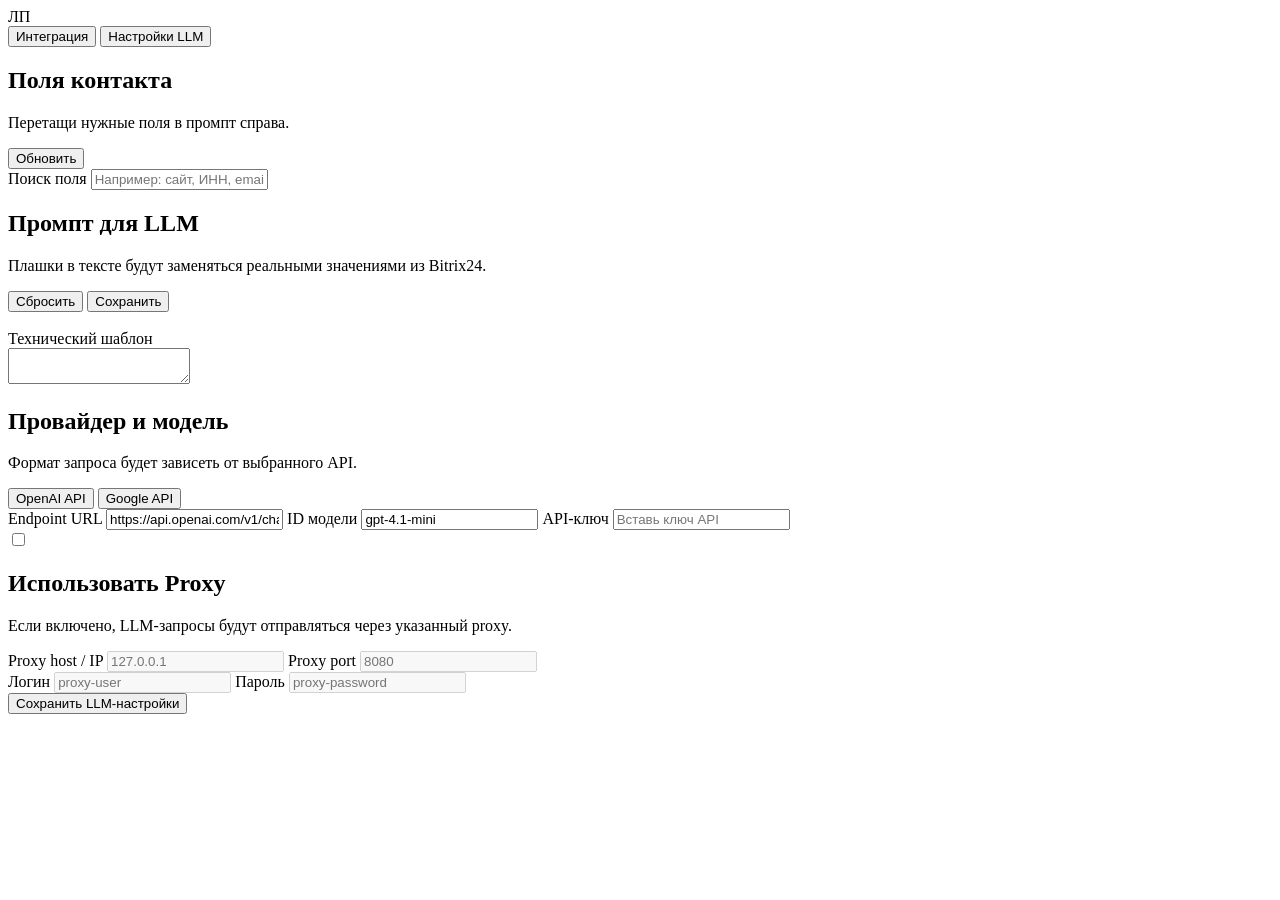
==== src/main/resources/static/index.html @ 5e906a1c "leadprosvet_bitrix_rest_diagnostics_patch" ====
<!doctype html>
<html lang="ru">
<head>
    <meta charset="UTF-8">
    <meta name="viewport" content="width=device-width, initial-scale=1.0">
    <title>ЛидПросвет</title>
    <link rel="stylesheet" href="/css/app.css">
</head>
<body>
<div class="app-shell">
    <header class="topbar">
        <div class="brand">
            <div class="logo-wrap">
                <img class="logo-img" src="/logoHorizontal.png" alt="ЛидПросвет" onerror="this.style.display='none'; this.nextElementSibling.style.display='grid';">
                <div class="logo-fallback" style="display:none;">ЛП</div>
            </div>
        </div>
    </header>

    <main class="workspace">
        <section class="tabs-card">
            <div class="tabs">
                <button class="tab-button active" data-tab="integration" type="button">Интеграция</button>
                <button class="tab-button" data-tab="llm" type="button">Настройки LLM</button>
            </div>

            <div class="tab-panel active" id="tab-integration">
                <div class="integration-grid">
                    <aside class="fields-panel">
                        <div class="panel-heading compact-heading">
                            <div>
                                <h2>Поля контакта</h2>
                                <p>Перетащи нужные поля в промпт справа.</p>
                            </div>
                            <button class="small-button" id="reloadFieldsBtn" type="button">Обновить</button>
                        </div>

                        <label class="search-box">
                            <span>Поиск поля</span>
                            <input id="fieldSearch" type="text" placeholder="Например: сайт, ИНН, email">
                        </label>

                        <div class="field-list" id="fieldList" aria-label="Доступные поля контакта"></div>
                    </aside>

                    <section class="prompt-panel">
                        <div class="panel-heading prompt-heading compact-heading">
                            <div>
                                <h2>Промпт для LLM</h2>
                                <p>Плашки в тексте будут заменяться реальными значениями из Bitrix24.</p>
                            </div>
                            <div class="prompt-actions">
                                <button class="small-button" id="resetPromptBtn" type="button">Сбросить</button>
                                <button class="primary-button" id="saveIntegrationBtn" type="button">Сохранить</button>
                            </div>
                        </div>

                        <div class="prompt-editor" id="promptEditor" contenteditable="true" spellcheck="true"></div>

                        <div class="template-preview">
                            <div class="preview-title">Технический шаблон</div>
                            <textarea id="serializedPrompt" readonly></textarea>
                        </div>
                    </section>
                </div>
            </div>

            <div class="tab-panel" id="tab-llm">
                <div class="llm-grid">
                    <section class="settings-panel">
                        <div class="panel-heading compact-heading">
                            <div>
                                <h2>Провайдер и модель</h2>
                                <p>Формат запроса будет зависеть от выбранного API.</p>
                            </div>
                        </div>

                        <div class="provider-switch" role="group" aria-label="Провайдер LLM">
                            <button class="provider-button active" data-provider="openai" type="button">OpenAI API</button>
                            <button class="provider-button" data-provider="google" type="button">Google API</button>
                        </div>

                        <div class="form-grid single">
                            <label class="form-field">
                                <span>Endpoint URL</span>
                                <input id="endpointUrl" type="text" value="https://api.openai.com/v1/chat/completions">
                            </label>
                            <label class="form-field">
                                <span>ID модели</span>
                                <input id="modelId" type="text" value="gpt-4.1-mini">
                            </label>
                            <label class="form-field">
                                <span>API-ключ</span>
                                <input id="apiKey" type="password" placeholder="Вставь ключ API">
                            </label>
                        </div>
                    </section>

                    <section class="settings-panel proxy-panel">
                        <div class="proxy-title-row">
                            <label class="switch">
                                <input id="useProxy" type="checkbox">
                                <span class="slider"></span>
                            </label>
                            <div>
                                <h2>Использовать Proxy</h2>
                                <p>Если включено, LLM-запросы будут отправляться через указанный proxy.</p>
                            </div>
                        </div>

                        <div class="proxy-fields disabled" id="proxyFields">
                            <div class="form-row">
                                <label class="form-field">
                                    <span>Proxy host / IP</span>
                                    <input id="proxyHost" type="text" placeholder="127.0.0.1" disabled>
                                </label>
                                <label class="form-field proxy-port-field">
                                    <span>Proxy port</span>
                                    <input id="proxyPort" type="number" placeholder="8080" disabled>
                                </label>
                            </div>
                            <div class="form-row">
                                <label class="form-field">
                                    <span>Логин</span>
                                    <input id="proxyLogin" type="text" placeholder="proxy-user" disabled>
                                </label>
                                <label class="form-field">
                                    <span>Пароль</span>
                                    <input id="proxyPassword" type="password" placeholder="proxy-password" disabled>
                                </label>
                            </div>
                        </div>

                        <div class="save-row">
                            <button class="primary-button" id="saveLlmBtn" type="button">Сохранить LLM-настройки</button>
                        </div>
                    </section>
                </div>
            </div>
        </section>
    </main>
</div>

<div class="drag-clone" id="dragClone" aria-hidden="true"></div>
<div class="toast" id="toast"></div>
<script src="/js/app.js"></script>
</body>
</html>
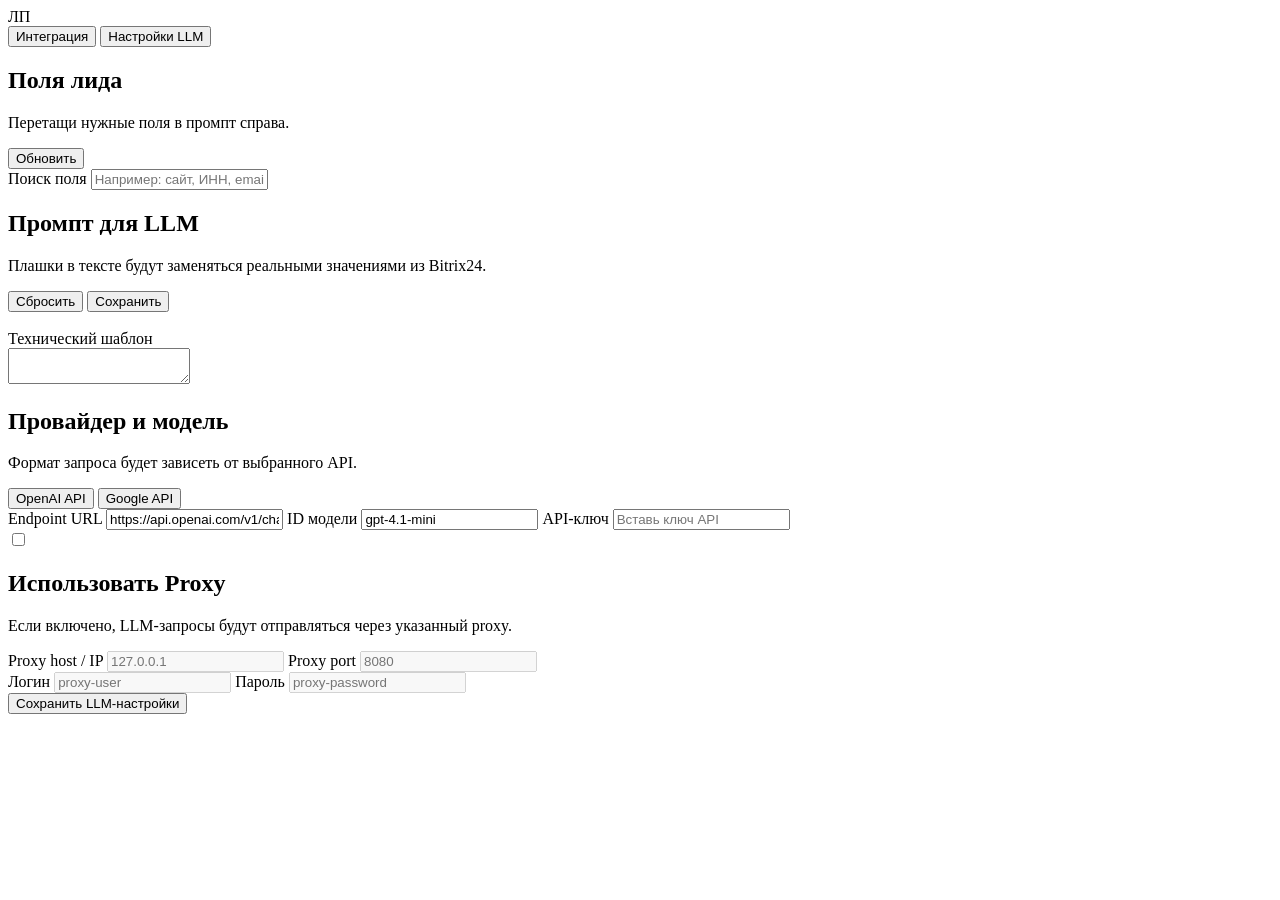
==== commit f57314bd: "leadprosvet_lead_entity_patch" ====
--- a/src/main/resources/static/index.html
+++ b/src/main/resources/static/index.html
@@ -29,7 +29,7 @@
                     <aside class="fields-panel">
                         <div class="panel-heading compact-heading">
                             <div>
-                                <h2>Поля контакта</h2>
+                                <h2>Поля лида</h2>
                                 <p>Перетащи нужные поля в промпт справа.</p>
                             </div>
                             <button class="small-button" id="reloadFieldsBtn" type="button">Обновить</button>
@@ -40,7 +40,7 @@
                             <input id="fieldSearch" type="text" placeholder="Например: сайт, ИНН, email">
                         </label>
 
-                        <div class="field-list" id="fieldList" aria-label="Доступные поля контакта"></div>
+                        <div class="field-list" id="fieldList" aria-label="Доступные поля лида"></div>
                     </aside>
 
                     <section class="prompt-panel">
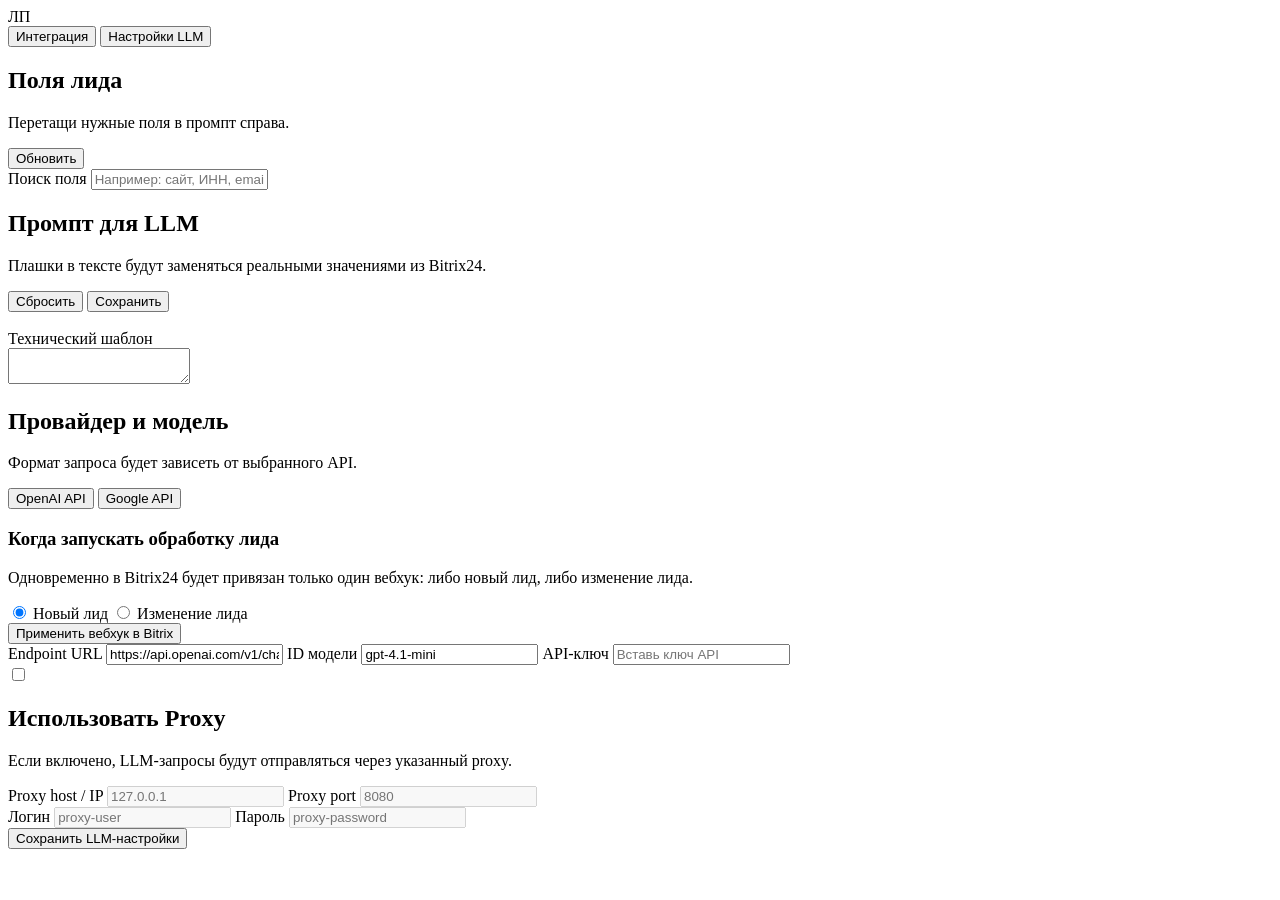
==== commit 74cdd678: "leadprosvet_queue_worker_patch" ====
--- a/src/main/resources/static/index.html
+++ b/src/main/resources/static/index.html
@@ -80,6 +80,24 @@
                             <button class="provider-button" data-provider="google" type="button">Google API</button>
                         </div>
 
+                        <div class="trigger-mode-card">
+                            <div>
+                                <h3>Когда запускать обработку лида</h3>
+                                <p>Одновременно в Bitrix24 будет привязан только один вебхук: либо новый лид, либо изменение лида.</p>
+                            </div>
+                            <div class="trigger-mode-options" role="radiogroup" aria-label="Событие запуска обработки лида">
+                                <label class="trigger-option">
+                                    <input type="radio" name="leadTriggerEvent" value="ONCRMLEADADD" checked>
+                                    <span>Новый лид</span>
+                                </label>
+                                <label class="trigger-option">
+                                    <input type="radio" name="leadTriggerEvent" value="ONCRMLEADUPDATE">
+                                    <span>Изменение лида</span>
+                                </label>
+                            </div>
+                            <button class="small-button" id="applyWebhookModeBtn" type="button">Применить вебхук в Bitrix</button>
+                        </div>
+
                         <div class="form-grid single">
                             <label class="form-field">
                                 <span>Endpoint URL</span>
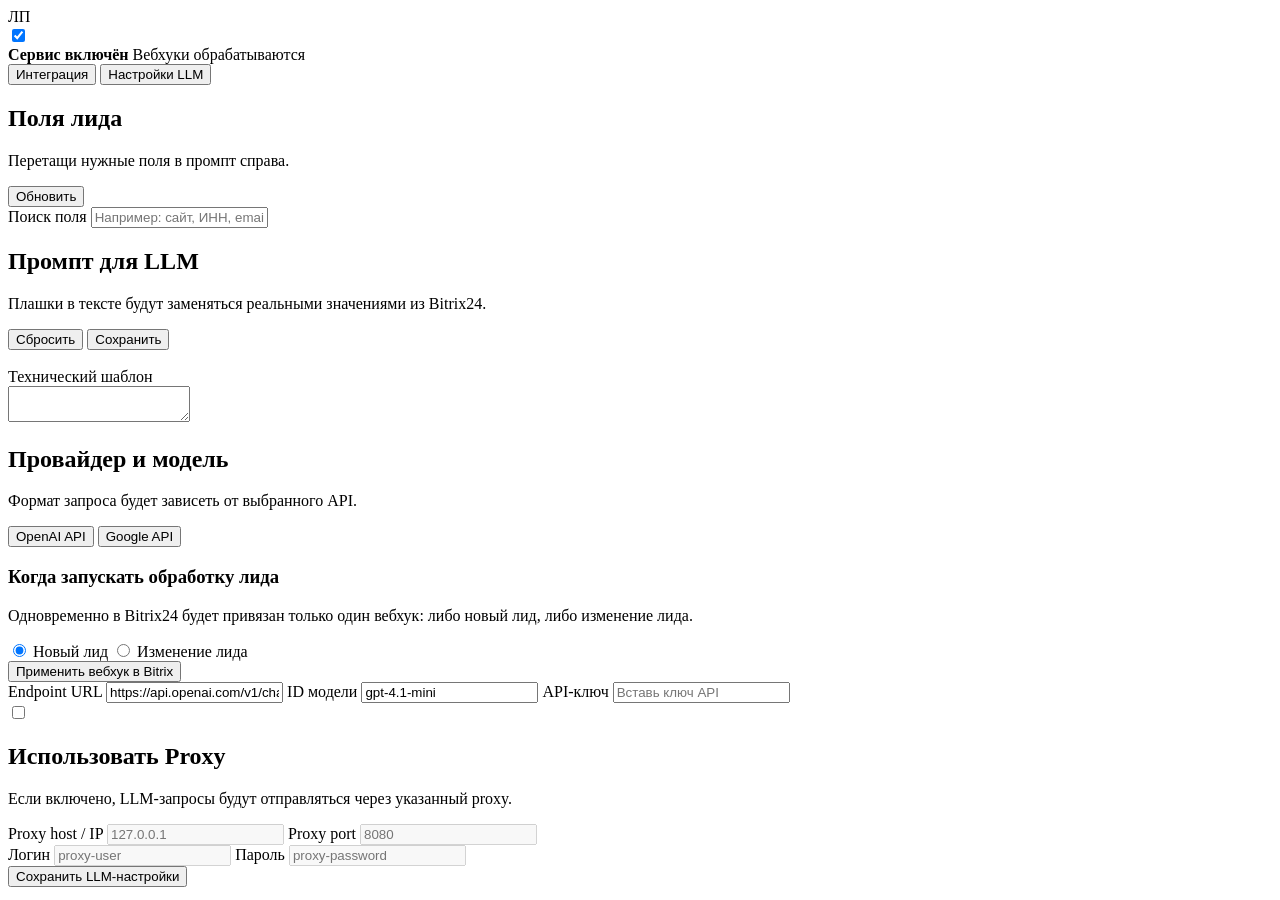
==== commit a049c61a: "leadprosvet_service_toggle_patch" ====
--- a/src/main/resources/static/index.html
+++ b/src/main/resources/static/index.html
@@ -13,6 +13,17 @@
             <div class="logo-wrap">
                 <img class="logo-img" src="/logoHorizontal.png" alt="ЛидПросвет" onerror="this.style.display='none'; this.nextElementSibling.style.display='grid';">
                 <div class="logo-fallback" style="display:none;">ЛП</div>
+            </div>
+        </div>
+
+        <div class="service-toggle-card" id="serviceToggleCard" title="Включает или приостанавливает обработку входящих вебхуков">
+            <label class="switch service-switch" aria-label="Включить или выключить сервис">
+                <input id="serviceEnabled" type="checkbox" checked>
+                <span class="slider"></span>
+            </label>
+            <div class="service-toggle-text">
+                <strong id="serviceToggleTitle">Сервис включён</strong>
+                <span id="serviceToggleHint">Вебхуки обрабатываются</span>
             </div>
         </div>
     </header>
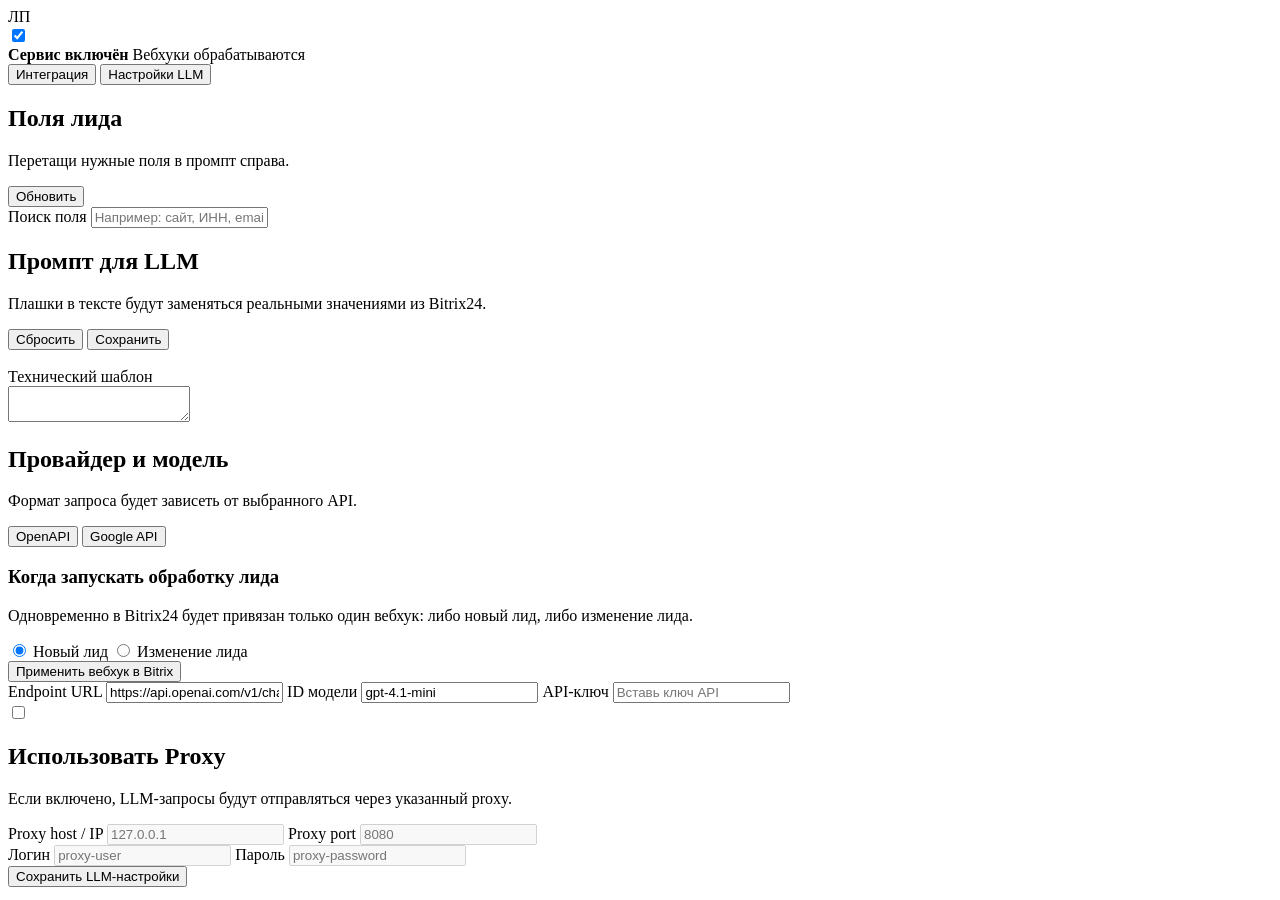
==== commit abef963a: "leadprosvet_provider_profiles_patch" ====
--- a/src/main/resources/static/index.html
+++ b/src/main/resources/static/index.html
@@ -87,7 +87,7 @@
                         </div>
 
                         <div class="provider-switch" role="group" aria-label="Провайдер LLM">
-                            <button class="provider-button active" data-provider="openai" type="button">OpenAI API</button>
+                            <button class="provider-button active" data-provider="openai" type="button">OpenAPI</button>
                             <button class="provider-button" data-provider="google" type="button">Google API</button>
                         </div>
 
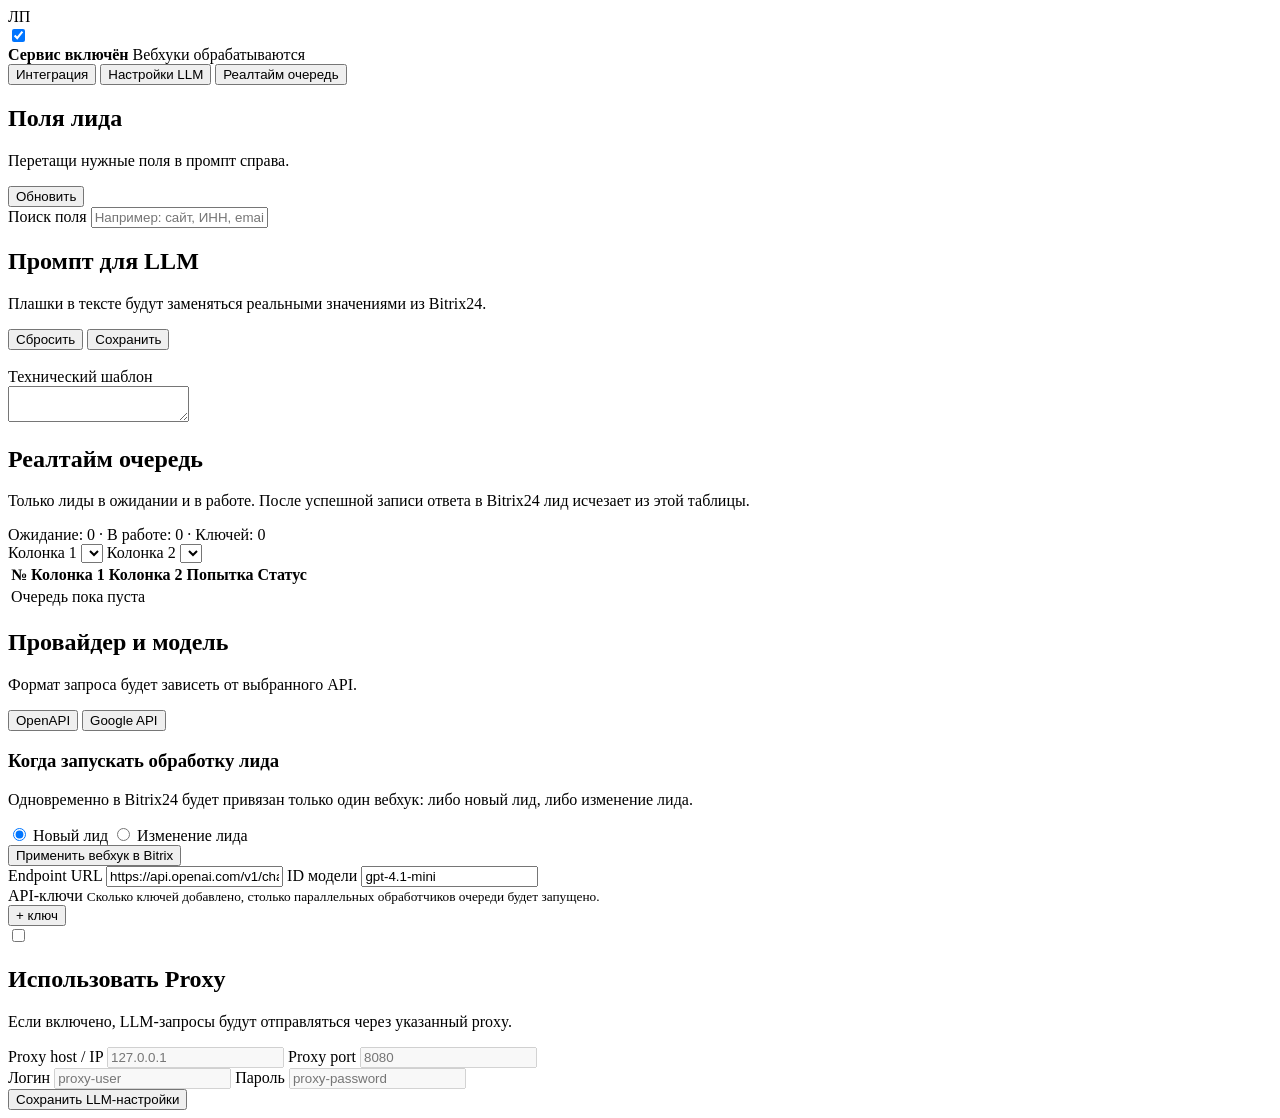
==== commit 51448666: "Add parallel LLM queue workers" ====
--- a/src/main/resources/static/index.html
+++ b/src/main/resources/static/index.html
@@ -33,6 +33,7 @@
             <div class="tabs">
                 <button class="tab-button active" data-tab="integration" type="button">Интеграция</button>
                 <button class="tab-button" data-tab="llm" type="button">Настройки LLM</button>
+                <button class="tab-button" data-tab="queue" type="button">Реалтайм очередь</button>
             </div>
 
             <div class="tab-panel active" id="tab-integration">
@@ -74,6 +75,49 @@
                         </div>
                     </section>
                 </div>
+            </div>
+
+
+            <div class="tab-panel" id="tab-queue">
+                <section class="queue-panel">
+                    <div class="panel-heading compact-heading queue-heading">
+                        <div>
+                            <h2>Реалтайм очередь</h2>
+                            <p>Только лиды в ожидании и в работе. После успешной записи ответа в Bitrix24 лид исчезает из этой таблицы.</p>
+                        </div>
+                        <div class="queue-stats" id="queueStats">Ожидание: 0 · В работе: 0 · Ключей: 0</div>
+                    </div>
+
+                    <div class="queue-controls">
+                        <label class="form-field">
+                            <span>Колонка 1</span>
+                            <select id="queueFieldOne"></select>
+                        </label>
+                        <label class="form-field">
+                            <span>Колонка 2</span>
+                            <select id="queueFieldTwo"></select>
+                        </label>
+                    </div>
+
+                    <div class="queue-table-wrap">
+                        <table class="queue-table">
+                            <thead>
+                            <tr>
+                                <th class="queue-num-col">№</th>
+                                <th id="queueFieldOneTitle">Колонка 1</th>
+                                <th id="queueFieldTwoTitle">Колонка 2</th>
+                                <th class="queue-attempt-col">Попытка</th>
+                                <th class="queue-status-col">Статус</th>
+                            </tr>
+                            </thead>
+                            <tbody id="queueTableBody">
+                            <tr>
+                                <td colspan="5" class="queue-empty">Очередь пока пуста</td>
+                            </tr>
+                            </tbody>
+                        </table>
+                    </div>
+                </section>
             </div>
 
             <div class="tab-panel" id="tab-llm">
@@ -118,10 +162,16 @@
                                 <span>ID модели</span>
                                 <input id="modelId" type="text" value="gpt-4.1-mini">
                             </label>
-                            <label class="form-field">
-                                <span>API-ключ</span>
-                                <input id="apiKey" type="password" placeholder="Вставь ключ API">
-                            </label>
+                            <div class="api-keys-card">
+                                <div class="api-keys-head">
+                                    <div>
+                                        <span class="api-keys-title">API-ключи</span>
+                                        <small>Сколько ключей добавлено, столько параллельных обработчиков очереди будет запущено.</small>
+                                    </div>
+                                    <button class="small-button" id="addApiKeyBtn" type="button">+ ключ</button>
+                                </div>
+                                <div class="api-key-list" id="apiKeyList"></div>
+                            </div>
                         </div>
                     </section>
 
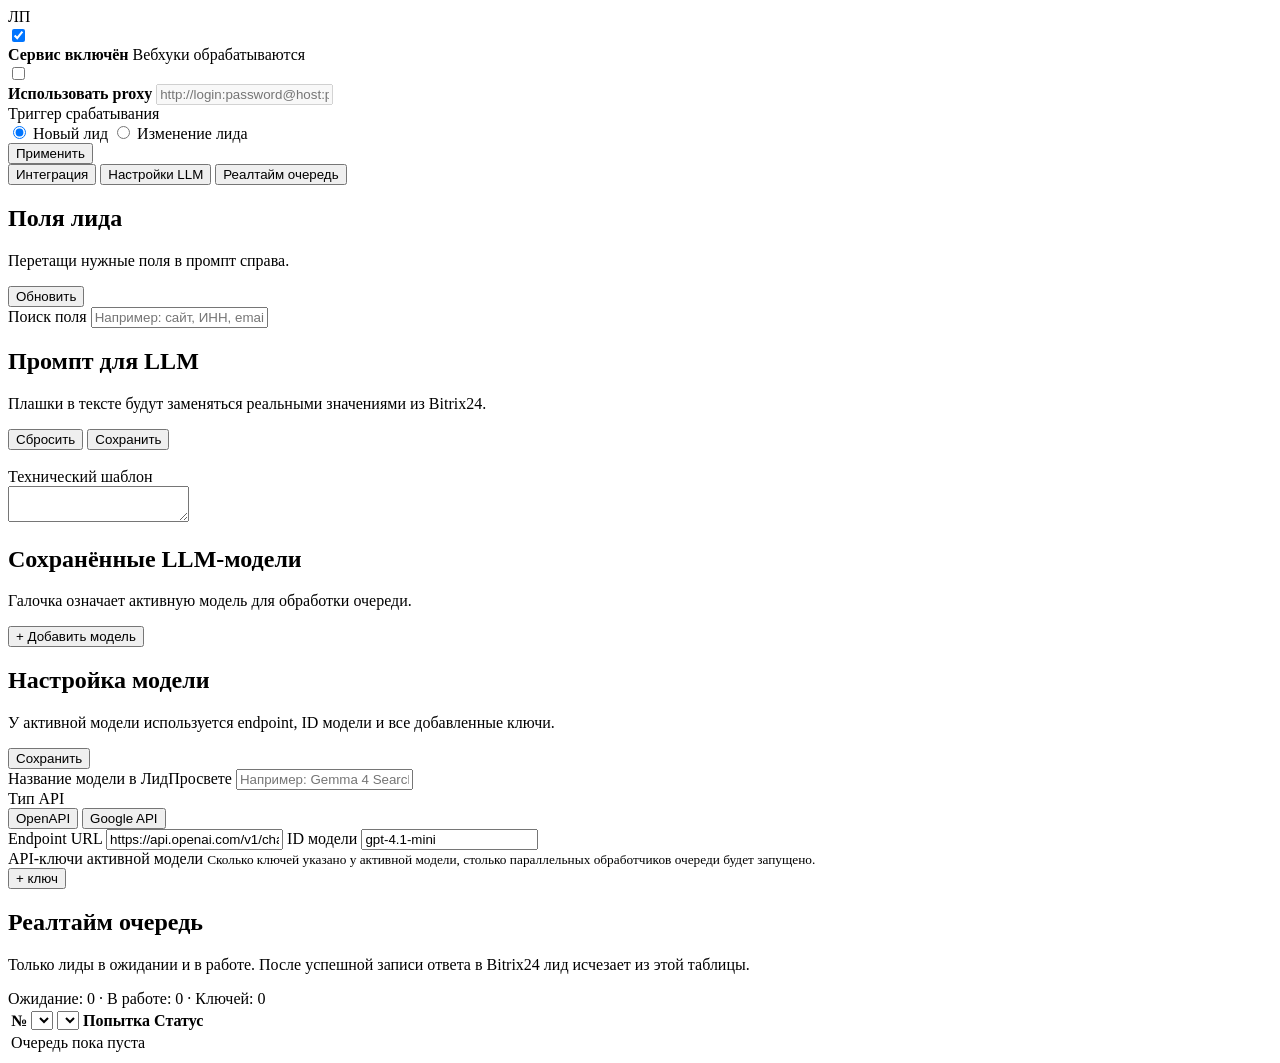
==== commit 230309d4: "Reformat LLM settings UI" ====
--- a/src/main/resources/static/index.html
+++ b/src/main/resources/static/index.html
@@ -26,6 +26,32 @@
                 <span id="serviceToggleHint">Вебхуки обрабатываются</span>
             </div>
         </div>
+
+        <div class="header-proxy-card" id="proxyHeaderCard" title="Общий proxy для всех LLM-запросов">
+            <label class="switch compact-switch" aria-label="Использовать proxy">
+                <input id="useProxy" type="checkbox">
+                <span class="slider"></span>
+            </label>
+            <div class="header-proxy-body">
+                <strong>Использовать proxy</strong>
+                <input id="proxyUrl" type="text" placeholder="http://login:password@host:port" disabled>
+            </div>
+        </div>
+
+        <div class="header-trigger-card" title="Событие Bitrix24, которое ставит лид в очередь">
+            <div class="header-trigger-title">Триггер срабатывания</div>
+            <div class="header-trigger-options" role="radiogroup" aria-label="Событие запуска обработки лида">
+                <label class="trigger-option compact">
+                    <input type="radio" name="leadTriggerEvent" value="ONCRMLEADADD" checked>
+                    <span>Новый лид</span>
+                </label>
+                <label class="trigger-option compact">
+                    <input type="radio" name="leadTriggerEvent" value="ONCRMLEADUPDATE">
+                    <span>Изменение лида</span>
+                </label>
+            </div>
+            <button class="small-button trigger-apply-btn" id="applyWebhookModeBtn" type="button">Применить</button>
+        </div>
     </header>
 
     <main class="workspace">
@@ -77,6 +103,67 @@
                 </div>
             </div>
 
+            <div class="tab-panel" id="tab-llm">
+                <div class="llm-model-grid">
+                    <aside class="llm-model-list-panel">
+                        <div class="panel-heading compact-heading">
+                            <div>
+                                <h2>Сохранённые LLM-модели</h2>
+                                <p>Галочка означает активную модель для обработки очереди.</p>
+                            </div>
+                        </div>
+                        <div class="llm-model-list" id="llmModelList"></div>
+                        <button class="primary-button add-model-button" id="addLlmModelBtn" type="button">+ Добавить модель</button>
+                    </aside>
+
+                    <section class="llm-model-editor-panel">
+                        <div class="panel-heading compact-heading">
+                            <div>
+                                <h2 id="llmEditorTitle">Настройка модели</h2>
+                                <p>У активной модели используется endpoint, ID модели и все добавленные ключи.</p>
+                            </div>
+                            <button class="primary-button" id="saveLlmBtn" type="button">Сохранить</button>
+                        </div>
+
+                        <div class="llm-editor-scroll">
+                            <label class="form-field">
+                                <span>Название модели в ЛидПросвете</span>
+                                <input id="llmProfileName" type="text" placeholder="Например: Gemma 4 Search #1">
+                            </label>
+
+                            <div class="llm-provider-row">
+                                <span class="form-label">Тип API</span>
+                                <div class="provider-switch" role="group" aria-label="Провайдер LLM">
+                                    <button class="provider-button active" data-provider="openai" type="button">OpenAPI</button>
+                                    <button class="provider-button" data-provider="google" type="button">Google API</button>
+                                </div>
+                            </div>
+
+                            <div class="form-grid single compact-form-grid">
+                                <label class="form-field">
+                                    <span>Endpoint URL</span>
+                                    <input id="endpointUrl" type="text" value="https://api.openai.com/v1/chat/completions">
+                                </label>
+                                <label class="form-field">
+                                    <span>ID модели</span>
+                                    <input id="modelId" type="text" value="gpt-4.1-mini">
+                                </label>
+                            </div>
+
+                            <div class="api-keys-card model-keys-card">
+                                <div class="api-keys-head">
+                                    <div>
+                                        <span class="api-keys-title">API-ключи активной модели</span>
+                                        <small>Сколько ключей указано у активной модели, столько параллельных обработчиков очереди будет запущено.</small>
+                                    </div>
+                                    <button class="small-button" id="addApiKeyBtn" type="button">+ ключ</button>
+                                </div>
+                                <div class="api-key-list" id="apiKeyList"></div>
+                            </div>
+                        </div>
+                    </section>
+                </div>
+            </div>
 
             <div class="tab-panel" id="tab-queue">
                 <section class="queue-panel">
@@ -88,24 +175,17 @@
                         <div class="queue-stats" id="queueStats">Ожидание: 0 · В работе: 0 · Ключей: 0</div>
                     </div>
 
-                    <div class="queue-controls">
-                        <label class="form-field">
-                            <span>Колонка 1</span>
-                            <select id="queueFieldOne"></select>
-                        </label>
-                        <label class="form-field">
-                            <span>Колонка 2</span>
-                            <select id="queueFieldTwo"></select>
-                        </label>
-                    </div>
-
                     <div class="queue-table-wrap">
                         <table class="queue-table">
                             <thead>
                             <tr>
                                 <th class="queue-num-col">№</th>
-                                <th id="queueFieldOneTitle">Колонка 1</th>
-                                <th id="queueFieldTwoTitle">Колонка 2</th>
+                                <th class="queue-dynamic-head">
+                                    <select id="queueFieldOne" aria-label="Колонка 1"></select>
+                                </th>
+                                <th class="queue-dynamic-head">
+                                    <select id="queueFieldTwo" aria-label="Колонка 2"></select>
+                                </th>
                                 <th class="queue-attempt-col">Попытка</th>
                                 <th class="queue-status-col">Статус</th>
                             </tr>
@@ -119,103 +199,6 @@
                     </div>
                 </section>
             </div>
-
-            <div class="tab-panel" id="tab-llm">
-                <div class="llm-grid">
-                    <section class="settings-panel">
-                        <div class="panel-heading compact-heading">
-                            <div>
-                                <h2>Провайдер и модель</h2>
-                                <p>Формат запроса будет зависеть от выбранного API.</p>
-                            </div>
-                        </div>
-
-                        <div class="provider-switch" role="group" aria-label="Провайдер LLM">
-                            <button class="provider-button active" data-provider="openai" type="button">OpenAPI</button>
-                            <button class="provider-button" data-provider="google" type="button">Google API</button>
-                        </div>
-
-                        <div class="trigger-mode-card">
-                            <div>
-                                <h3>Когда запускать обработку лида</h3>
-                                <p>Одновременно в Bitrix24 будет привязан только один вебхук: либо новый лид, либо изменение лида.</p>
-                            </div>
-                            <div class="trigger-mode-options" role="radiogroup" aria-label="Событие запуска обработки лида">
-                                <label class="trigger-option">
-                                    <input type="radio" name="leadTriggerEvent" value="ONCRMLEADADD" checked>
-                                    <span>Новый лид</span>
-                                </label>
-                                <label class="trigger-option">
-                                    <input type="radio" name="leadTriggerEvent" value="ONCRMLEADUPDATE">
-                                    <span>Изменение лида</span>
-                                </label>
-                            </div>
-                            <button class="small-button" id="applyWebhookModeBtn" type="button">Применить вебхук в Bitrix</button>
-                        </div>
-
-                        <div class="form-grid single">
-                            <label class="form-field">
-                                <span>Endpoint URL</span>
-                                <input id="endpointUrl" type="text" value="https://api.openai.com/v1/chat/completions">
-                            </label>
-                            <label class="form-field">
-                                <span>ID модели</span>
-                                <input id="modelId" type="text" value="gpt-4.1-mini">
-                            </label>
-                            <div class="api-keys-card">
-                                <div class="api-keys-head">
-                                    <div>
-                                        <span class="api-keys-title">API-ключи</span>
-                                        <small>Сколько ключей добавлено, столько параллельных обработчиков очереди будет запущено.</small>
-                                    </div>
-                                    <button class="small-button" id="addApiKeyBtn" type="button">+ ключ</button>
-                                </div>
-                                <div class="api-key-list" id="apiKeyList"></div>
-                            </div>
-                        </div>
-                    </section>
-
-                    <section class="settings-panel proxy-panel">
-                        <div class="proxy-title-row">
-                            <label class="switch">
-                                <input id="useProxy" type="checkbox">
-                                <span class="slider"></span>
-                            </label>
-                            <div>
-                                <h2>Использовать Proxy</h2>
-                                <p>Если включено, LLM-запросы будут отправляться через указанный proxy.</p>
-                            </div>
-                        </div>
-
-                        <div class="proxy-fields disabled" id="proxyFields">
-                            <div class="form-row">
-                                <label class="form-field">
-                                    <span>Proxy host / IP</span>
-                                    <input id="proxyHost" type="text" placeholder="127.0.0.1" disabled>
-                                </label>
-                                <label class="form-field proxy-port-field">
-                                    <span>Proxy port</span>
-                                    <input id="proxyPort" type="number" placeholder="8080" disabled>
-                                </label>
-                            </div>
-                            <div class="form-row">
-                                <label class="form-field">
-                                    <span>Логин</span>
-                                    <input id="proxyLogin" type="text" placeholder="proxy-user" disabled>
-                                </label>
-                                <label class="form-field">
-                                    <span>Пароль</span>
-                                    <input id="proxyPassword" type="password" placeholder="proxy-password" disabled>
-                                </label>
-                            </div>
-                        </div>
-
-                        <div class="save-row">
-                            <button class="primary-button" id="saveLlmBtn" type="button">Сохранить LLM-настройки</button>
-                        </div>
-                    </section>
-                </div>
-            </div>
         </section>
     </main>
 </div>
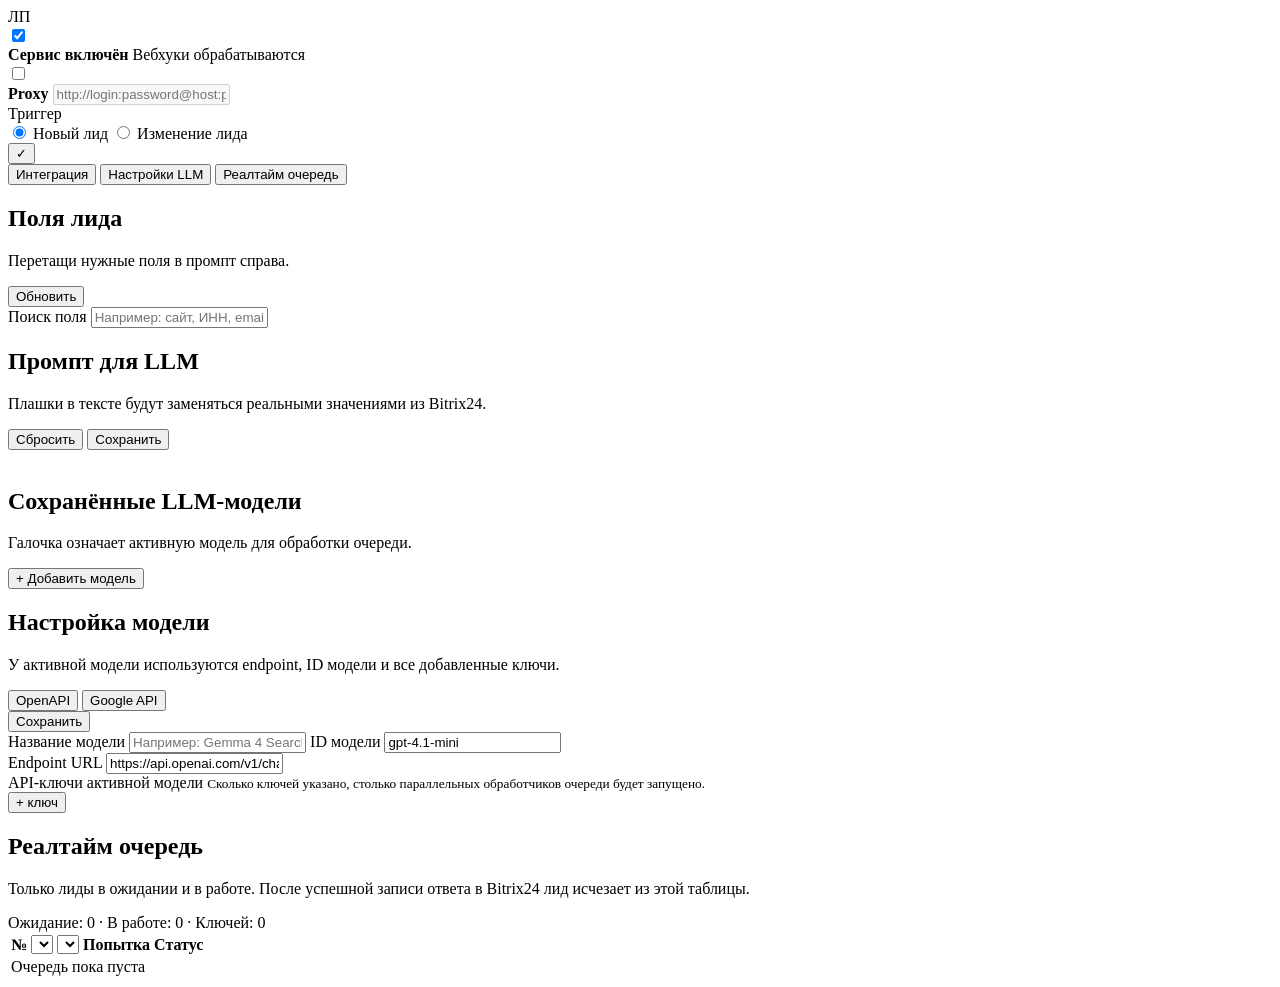
==== commit c9846118: "Polish LLM UI and hydrate queue rows" ====
--- a/src/main/resources/static/index.html
+++ b/src/main/resources/static/index.html
@@ -33,13 +33,13 @@
                 <span class="slider"></span>
             </label>
             <div class="header-proxy-body">
-                <strong>Использовать proxy</strong>
+                <strong>Proxy</strong>
                 <input id="proxyUrl" type="text" placeholder="http://login:password@host:port" disabled>
             </div>
         </div>
 
         <div class="header-trigger-card" title="Событие Bitrix24, которое ставит лид в очередь">
-            <div class="header-trigger-title">Триггер срабатывания</div>
+            <div class="header-trigger-title">Триггер</div>
             <div class="header-trigger-options" role="radiogroup" aria-label="Событие запуска обработки лида">
                 <label class="trigger-option compact">
                     <input type="radio" name="leadTriggerEvent" value="ONCRMLEADADD" checked>
@@ -50,7 +50,7 @@
                     <span>Изменение лида</span>
                 </label>
             </div>
-            <button class="small-button trigger-apply-btn" id="applyWebhookModeBtn" type="button">Применить</button>
+            <button class="small-button trigger-apply-btn" id="applyWebhookModeBtn" type="button" title="Применить вебхук Bitrix24" aria-label="Применить вебхук Bitrix24">✓</button>
         </div>
     </header>
 
@@ -95,10 +95,6 @@
 
                         <div class="prompt-editor" id="promptEditor" contenteditable="true" spellcheck="true"></div>
 
-                        <div class="template-preview">
-                            <div class="preview-title">Технический шаблон</div>
-                            <textarea id="serializedPrompt" readonly></textarea>
-                        </div>
                     </section>
                 </div>
             </div>
@@ -117,32 +113,23 @@
                     </aside>
 
                     <section class="llm-model-editor-panel">
-                        <div class="panel-heading compact-heading">
-                            <div>
+                        <div class="panel-heading compact-heading llm-editor-header">
+                            <div class="llm-editor-header-text">
                                 <h2 id="llmEditorTitle">Настройка модели</h2>
-                                <p>У активной модели используется endpoint, ID модели и все добавленные ключи.</p>
-                            </div>
-                            <button class="primary-button" id="saveLlmBtn" type="button">Сохранить</button>
+                                <p>У активной модели используются endpoint, ID модели и все добавленные ключи.</p>
+                            </div>
+                            <div class="provider-switch compact-provider-switch" role="group" aria-label="Провайдер LLM">
+                                <button class="provider-button active" data-provider="openai" type="button">OpenAPI</button>
+                                <button class="provider-button" data-provider="google" type="button">Google API</button>
+                            </div>
+                            <button class="primary-button save-llm-button" id="saveLlmBtn" type="button">Сохранить</button>
                         </div>
 
                         <div class="llm-editor-scroll">
-                            <label class="form-field">
-                                <span>Название модели в ЛидПросвете</span>
-                                <input id="llmProfileName" type="text" placeholder="Например: Gemma 4 Search #1">
-                            </label>
-
-                            <div class="llm-provider-row">
-                                <span class="form-label">Тип API</span>
-                                <div class="provider-switch" role="group" aria-label="Провайдер LLM">
-                                    <button class="provider-button active" data-provider="openai" type="button">OpenAPI</button>
-                                    <button class="provider-button" data-provider="google" type="button">Google API</button>
-                                </div>
-                            </div>
-
-                            <div class="form-grid single compact-form-grid">
+                            <div class="form-row llm-name-model-row">
                                 <label class="form-field">
-                                    <span>Endpoint URL</span>
-                                    <input id="endpointUrl" type="text" value="https://api.openai.com/v1/chat/completions">
+                                    <span>Название модели</span>
+                                    <input id="llmProfileName" type="text" placeholder="Например: Gemma 4 Search #1">
                                 </label>
                                 <label class="form-field">
                                     <span>ID модели</span>
@@ -150,15 +137,18 @@
                                 </label>
                             </div>
 
-                            <div class="api-keys-card model-keys-card">
-                                <div class="api-keys-head">
-                                    <div>
-                                        <span class="api-keys-title">API-ключи активной модели</span>
-                                        <small>Сколько ключей указано у активной модели, столько параллельных обработчиков очереди будет запущено.</small>
-                                    </div>
-                                    <button class="small-button" id="addApiKeyBtn" type="button">+ ключ</button>
+                            <label class="form-field">
+                                <span>Endpoint URL</span>
+                                <input id="endpointUrl" type="text" value="https://api.openai.com/v1/chat/completions">
+                            </label>
+
+                            <div class="api-keys-inline">
+                                <div class="api-keys-inline-head">
+                                    <span class="api-keys-title">API-ключи активной модели</span>
+                                    <small>Сколько ключей указано, столько параллельных обработчиков очереди будет запущено.</small>
                                 </div>
                                 <div class="api-key-list" id="apiKeyList"></div>
+                                <button class="small-button add-api-key-inline" id="addApiKeyBtn" type="button">+ ключ</button>
                             </div>
                         </div>
                     </section>
